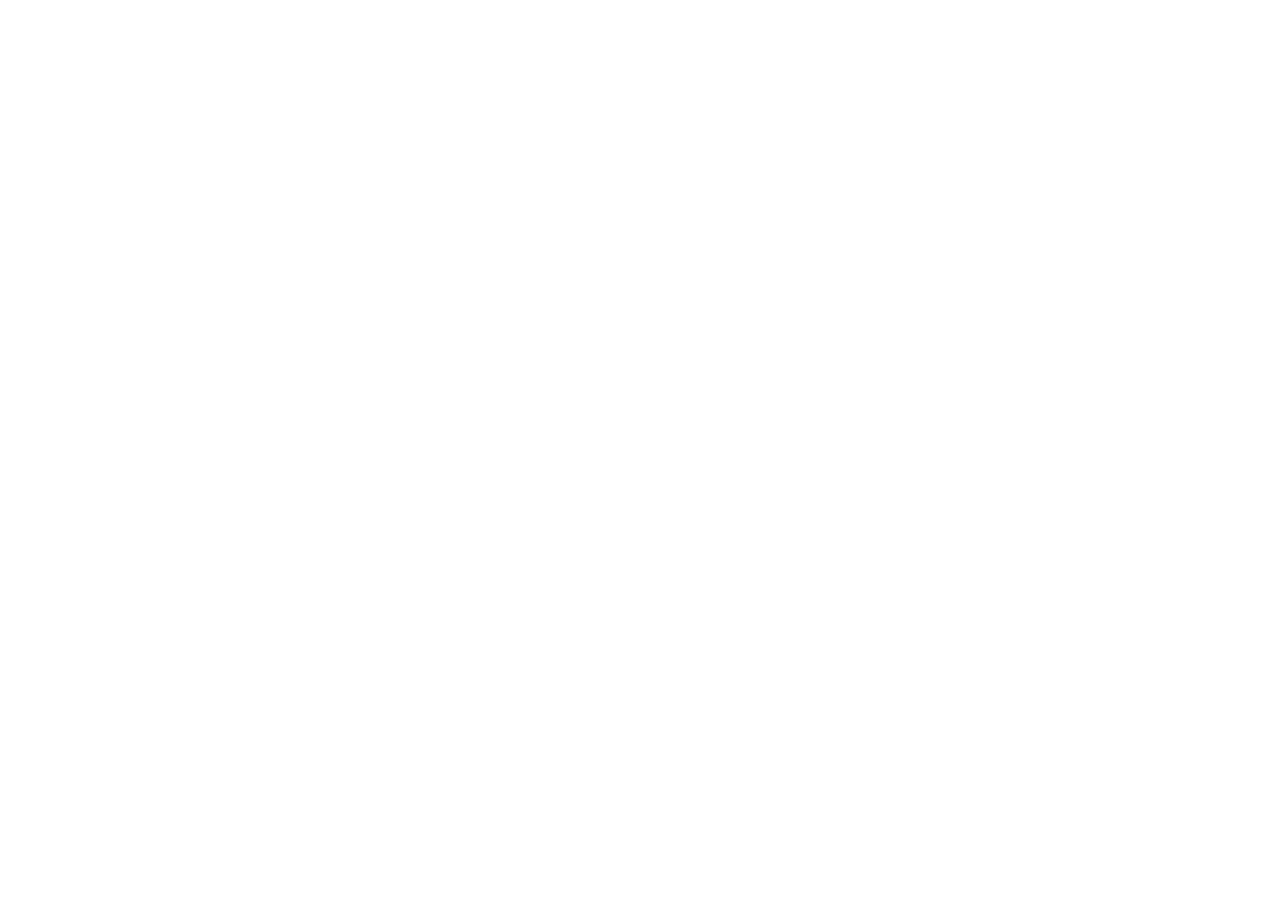
==== src/index.html @ 5429cef2 "add project structure" ====
<!DOCTYPE html>
<html lang="en">
<head>
  <meta charset="UTF-8">
  <meta name="viewport" content="width=device-width, initial-scale=1.0">
  <title>Music Box · grusha</title>
</head>
<body>

</body>
</html>
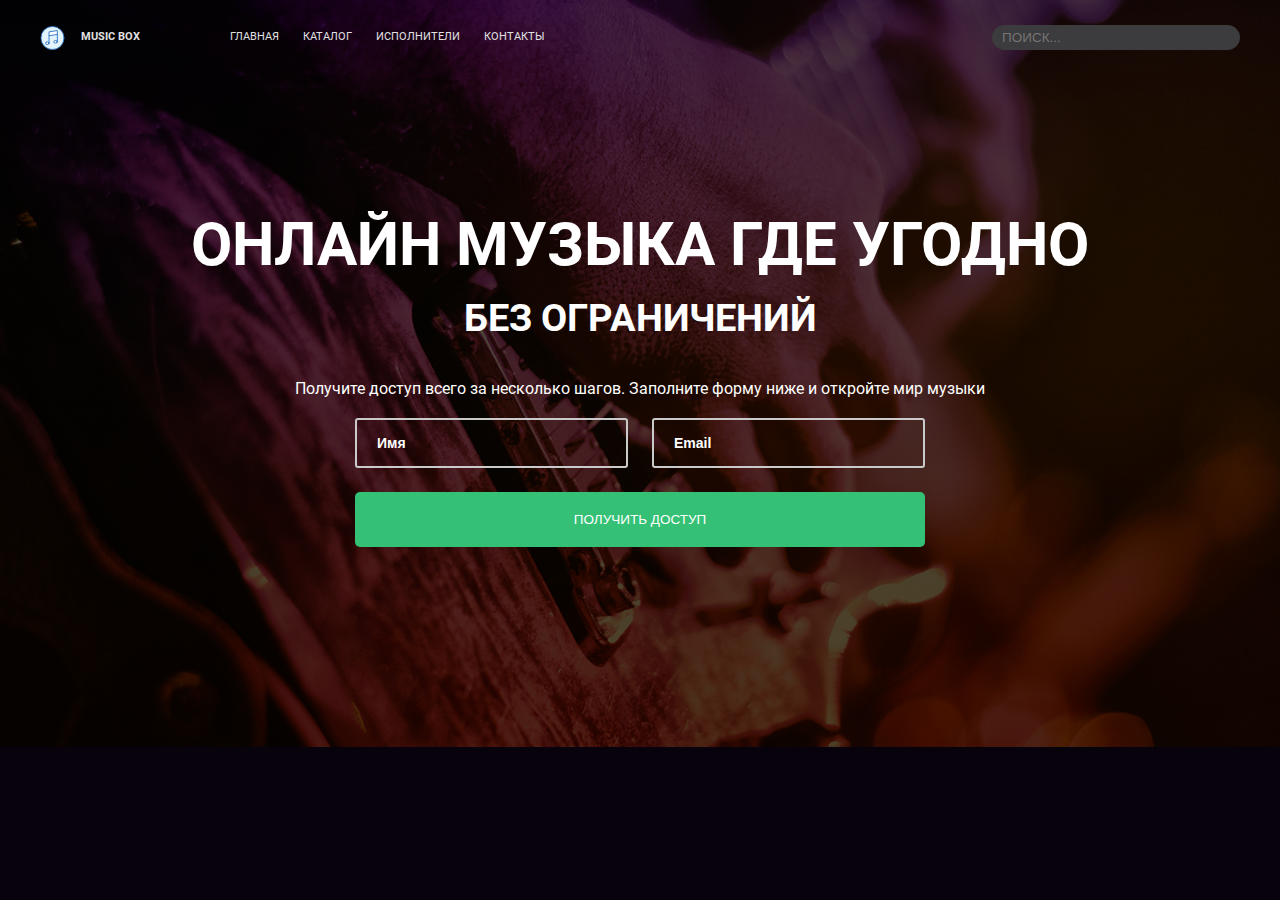
==== commit e5d37379: "add header and hero section" ====
--- a/src/index.html
+++ b/src/index.html
@@ -3,9 +3,60 @@
 <head>
   <meta charset="UTF-8">
   <meta name="viewport" content="width=device-width, initial-scale=1.0">
+  <link rel="stylesheet" href="css/app.css">
   <title>Music Box · grusha</title>
 </head>
 <body>
 
+  <header class="header">
+    <div class="container">
+      <nav class="menu">
+        <div class="menu__link-wrapper">
+          <a class="menu__logo link fw-bold text-uppercase" href="/src/index.html">
+            <img class="menu__logo-img" src="images/logo.svg" alt="Логотип">
+            <span>Music Box</span>
+          </a>
+
+          <ul class="menu__list">
+            <li class="menu__list-item">
+              <a class="menu__list-link link text-uppercase" href="#">Главная</a>
+            </li>
+            <li class="menu__list-item">
+              <a class="menu__list-link link text-uppercase" href="#">Каталог</a>
+            </li>
+            <li class="menu__list-item">
+              <a class="menu__list-link link text-uppercase" href="#">Исполнители</a>
+            </li>
+            <li class="menu__list-item">
+              <a class="menu__list-link link text-uppercase" href="#">Контакты</a>
+            </li>
+          </ul>
+        </div>
+
+        <div class="menu__search">
+          <form class="menu__search-form" action="#">
+            <input class="menu__search-input text-uppercase" type="text" placeholder="Поиск...">
+          </form>
+        </div>
+      </nav>
+    </div>
+  </header>
+
+  <main>
+    <section class="hero" id="page-description">
+      <div class="container">
+        <h1 class="hero__title h1">Онлайн музыка где угодно</h1>
+        <h2 class="hero__subtitle h2">без ограничений</h2>
+        <p class="hero__text">Получите доступ всего за несколько шагов. Заполните форму ниже и откройте мир музыки</p>
+        <form class="hero__form" action="#">
+          <div class="hero__form-fields mb-2">
+            <input class="hero__form-input fw-bold" type="text" placeholder="Имя">
+            <input class="hero__form-input fw-bold" type="text" placeholder="Email">
+          </div>
+          <button class="hero__form-btn text-uppercase" type="submit">Получить доступ</button>
+        </form>
+      </div>
+    </section>
+  </main>
 </body>
 </html>
--- a/src/css/app.css
+++ b/src/css/app.css
@@ -0,0 +1,363 @@
+@font-face {
+  font-family: Roboto;
+  src: url("../fonts/Roboto-Regular.ttf");
+  font-weight: 400;
+  font-style: normal;
+}
+@font-face {
+  font-family: Roboto;
+  src: url("../fonts/Roboto-Medium.ttf");
+  font-weight: 500;
+  font-style: normal;
+}
+@font-face {
+  font-family: Roboto;
+  src: url("../fonts/Roboto-Bold.ttf");
+  font-weight: 700;
+  font-style: normal;
+}
+.container {
+  width: 100%;
+  max-width: 1240px;
+  padding: 0 20px;
+  margin: 0 auto;
+}
+
+.mb-1 {
+  margin-bottom: 15px;
+}
+
+.mb-2 {
+  margin-bottom: 24px;
+}
+
+.mb-3 {
+  margin-bottom: 30px;
+}
+
+.mb-4 {
+  margin-bottom: 40px;
+}
+
+.mb-5 {
+  margin-bottom: 48px;
+}
+
+.mb-6 {
+  margin-bottom: 100px;
+}
+
+.small {
+  font-size: 12.8px;
+  line-height: 19.2px;
+}
+
+.text-uppercase {
+  text-transform: uppercase;
+}
+
+.fw-bold {
+  font-weight: bold;
+}
+
+.h1, .h2 {
+  font-weight: bold;
+  text-transform: uppercase;
+}
+
+.h1 {
+  font-size: 30px;
+  line-height: 45px;
+}
+@media (min-width: 576px) {
+  .h1 {
+    font-size: 35px;
+    line-height: 50px;
+  }
+}
+@media (min-width: 960px) {
+  .h1 {
+    font-size: 60px;
+    line-height: 90px;
+  }
+}
+
+.h2 {
+  font-size: 18px;
+  line-height: 27px;
+}
+@media (min-width: 576px) {
+  .h2 {
+    font-size: 25px;
+    line-height: 34px;
+  }
+}
+@media (min-width: 960px) {
+  .h2 {
+    font-size: 38px;
+    line-height: 57px;
+  }
+}
+
+.h3 {
+  font-size: 16px;
+  line-height: 24px;
+}
+@media (min-width: 576px) {
+  .h3 {
+    font-size: 22px;
+    line-height: 32px;
+  }
+}
+@media (min-width: 960px) {
+  .h3 {
+    font-size: 24px;
+    line-height: 45px;
+  }
+}
+
+.h4 {
+  font-size: 18px;
+}
+
+.link {
+  font-size: 11px;
+  line-height: 12.9px;
+}
+.link:hover {
+  color: #ffffff;
+}
+@media (min-width: 430px) {
+  .link {
+    line-height: 16.5px;
+  }
+}
+
+.btn-outline-white {
+  border: 1px solid #ffffff;
+  border-radius: 5px;
+  background-color: transparent;
+  color: #ffffff;
+}
+
+.header {
+  width: 100%;
+  position: absolute;
+  top: 25px;
+}
+
+.menu {
+  display: flex;
+  justify-content: space-between;
+  flex-direction: column;
+  gap: 18px;
+}
+@media (min-width: 720px) {
+  .menu {
+    flex-direction: row;
+    align-items: center;
+    gap: 30px;
+  }
+}
+.menu__link-wrapper {
+  width: 100%;
+  display: flex;
+  flex-direction: column;
+  gap: 17px;
+}
+@media (min-width: 430px) {
+  .menu__link-wrapper {
+    flex-direction: row;
+    justify-content: space-between;
+    align-items: center;
+  }
+}
+@media (min-width: 720px) {
+  .menu__link-wrapper {
+    gap: 30px;
+    justify-content: start;
+  }
+}
+@media (min-width: 960px) {
+  .menu__link-wrapper {
+    gap: 90px;
+  }
+}
+.menu__logo {
+  display: flex;
+  align-items: center;
+  gap: 16px;
+}
+.menu__logo-img {
+  width: 25px;
+  height: 24px;
+}
+@media (min-width: 430px) {
+  .menu__logo {
+    gap: 12px;
+  }
+}
+@media (min-width: 720px) {
+  .menu__logo {
+    gap: 16px;
+  }
+}
+.menu__list {
+  display: flex;
+  flex-direction: column;
+  gap: 3px;
+}
+@media (min-width: 430px) {
+  .menu__list {
+    flex-direction: row;
+    gap: 8px;
+  }
+}
+@media (min-width: 720px) {
+  .menu__list {
+    gap: 14px;
+  }
+}
+@media (min-width: 960px) {
+  .menu__list {
+    gap: 24px;
+  }
+}
+.menu__list-item {
+  line-height: 12.9px;
+}
+.menu__list-link {
+  vertical-align: middle;
+}
+.menu__search {
+  width: 100%;
+}
+@media (min-width: 720px) {
+  .menu__search {
+    max-width: 240px;
+  }
+}
+@media (min-width: 960px) {
+  .menu__search {
+    max-width: 248px;
+  }
+}
+.menu__search-input {
+  width: 100%;
+  padding: 5px 10px;
+  font-size: 13.5px;
+  color: #757575;
+  background-color: #3C3B3D;
+  border: none;
+  border-radius: 50px;
+}
+.menu__search-input::placeholder {
+  color: #757575;
+}
+
+.hero {
+  color: #ffffff;
+  text-align: center;
+  background-image: url("../images/banner.png");
+  background-position: center;
+  background-size: cover;
+  padding: 248px 0;
+}
+@media (min-width: 430px) {
+  .hero {
+    padding: 200px 0;
+  }
+}
+.hero__subtitle {
+  margin-bottom: 16px;
+}
+@media (min-width: 576px) {
+  .hero__subtitle {
+    margin-bottom: 30px;
+  }
+}
+.hero__text {
+  margin-bottom: 17px;
+}
+.hero__form {
+  max-width: 570px;
+  margin: 0 auto;
+}
+.hero__form-fields {
+  display: flex;
+  flex-direction: column;
+  gap: 24px;
+}
+@media (min-width: 576px) {
+  .hero__form-fields {
+    flex-direction: row;
+  }
+}
+.hero__form-input {
+  font-size: 14px;
+  border: 2px solid #CACACA;
+  border-radius: 3px;
+  background-color: transparent;
+  padding: 15px 20px;
+  width: 100%;
+}
+.hero__form-input::placeholder {
+  color: #ffffff;
+}
+@media (min-width: 576px) {
+  .hero__form-input {
+    max-width: 273px;
+  }
+}
+.hero__form-btn {
+  font-size: 13.5px;
+  color: #ffffff;
+  border: none;
+  border-radius: 5px;
+  background-color: #34C176;
+  width: 100%;
+  max-width: 570px;
+  padding: 20px 30px;
+}
+
+* {
+  box-sizing: border-box;
+}
+
+body {
+  font-family: Roboto, sans-serif;
+  line-height: 1.5;
+  color: #E0E0E0;
+  background-color: #08020D;
+  margin: 0;
+  padding: 0;
+}
+
+a {
+  text-decoration: none;
+  color: inherit;
+  display: inline-block;
+}
+
+ul,
+li {
+  list-style: none;
+  padding: 0;
+  margin: 0;
+}
+
+h1,
+h2,
+h3,
+h4,
+h5,
+h6 {
+  margin: 0;
+  font-size: inherit;
+}
+
+p {
+  margin: 0;
+}
+
+/*# sourceMappingURL=app.css.map */
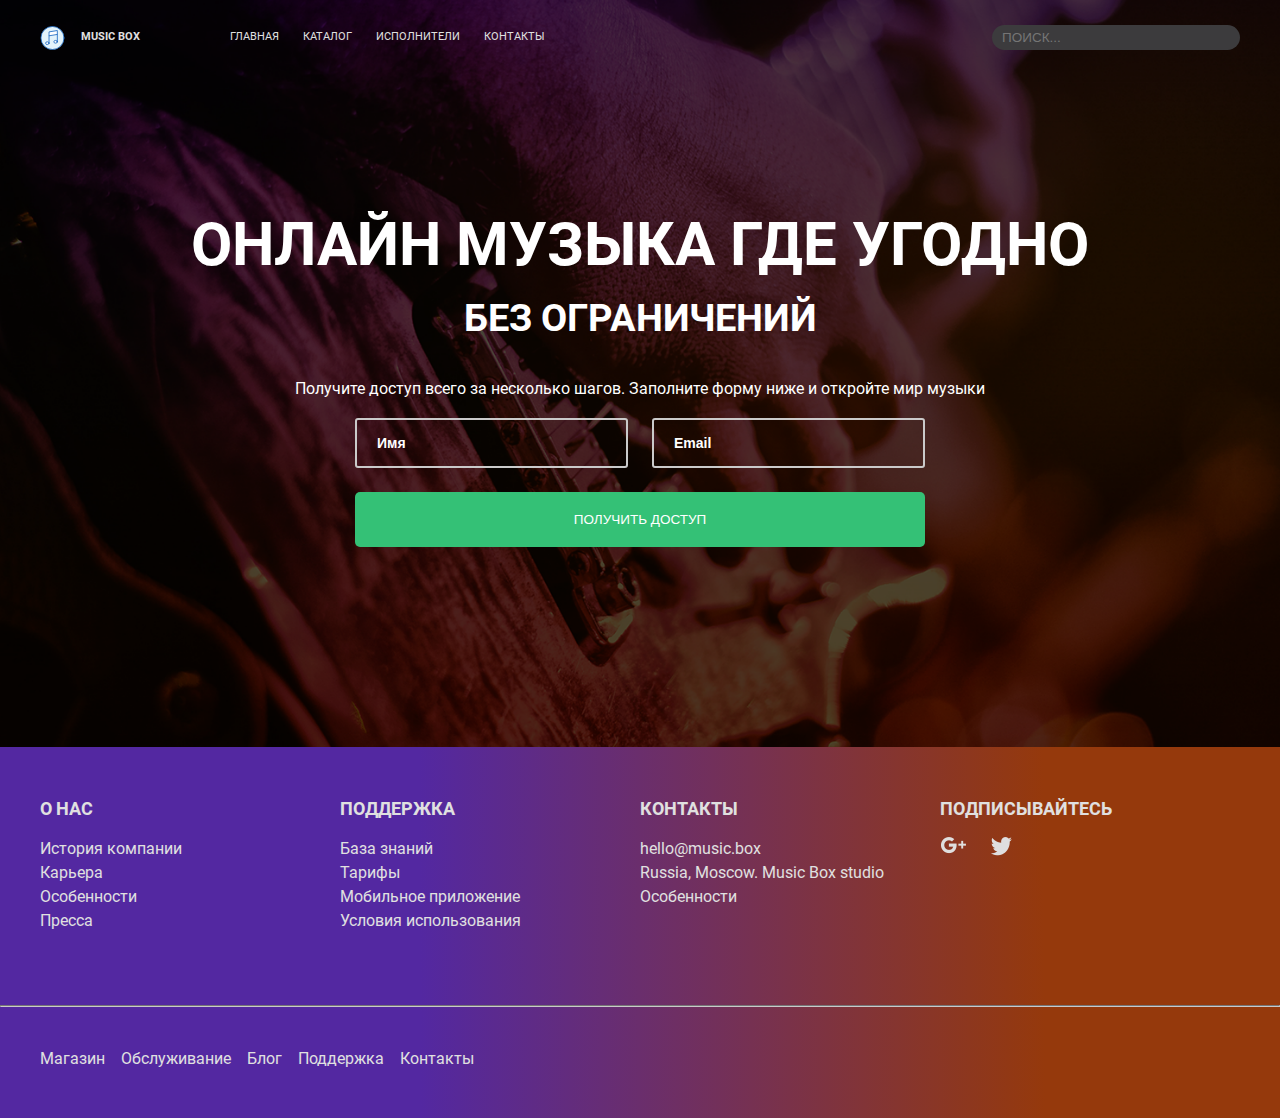
==== commit 9f07aa81: "add footer block" ====
--- a/src/index.html
+++ b/src/index.html
@@ -58,5 +58,95 @@
       </div>
     </section>
   </main>
+
+  <footer class="footer">
+    <div class="container">
+      <div class="footer__top-wrapper">
+        <div class="footer__top-item">
+          <h2 class="footer__top-header text-uppercase fw-bold mb-1">О нас</h2>
+            <ul class="list">
+              <li class="list__item">
+                <a class="list__link" href="#">История компании</a>
+              </li>
+              <li class="list__item">
+                <a class="list__link" href="#">Карьера</a>
+              </li>
+              <li class="list__item">
+                <a class="list__link" href="#">Особенности</a>
+              </li>
+              <li class="list__item">
+                <a class="list__link" href="#">Пресса</a>
+              </li>
+            </ul>
+        </div>
+        <div class="footer__top-item">
+          <h2 class="footer__top-header text-uppercase fw-bold mb-1">Поддержка</h2>
+            <ul class="list">
+              <li class="list__item">
+                <a class="list__link" href="#">База знаний</a>
+              </li>
+              <li class="list__item">
+                <a class="list__link" href="#">Тарифы</a>
+              </li>
+              <li class="list__item">
+                <a class="list__link" href="#">Мобильное приложение</a>
+              </li>
+              <li class="list__item">
+                <a class="list__link" href="#">Условия использования</a>
+              </li>
+            </ul>
+        </div>
+        <div class="footer__top-item">
+          <h2 class="footer__top-header text-uppercase fw-bold mb-1">Контакты</h2>
+            <ul class="list">
+              <li class="list__item">
+                <a class="list__link" href="mailto:hello@music.box">hello@music.box</a>
+              </li>
+              <li class="list__item">
+                <a class="list__link" href="/">Russia, Moscow. Music Box studio</a>
+              </li>
+              <li class="list__item">
+                <a class="list__link" href="tel:+74999999999">Особенности</a>
+              </li>
+            </ul>
+        </div>
+        <div class="footer__top-item">
+          <h2 class="footer__top-header text-uppercase fw-bold mb-1">Подписывайтесь</h2>
+            <ul class="social-list">
+              <li class="social-list__item">
+                <a class="social-list__link" href="#">
+                  <img class="social-list__img" src="images/Google+.png" alt="Google+">
+                </a>
+              </li>
+              <li class="social-list__item">
+                <a class="social-list__link" href="#">
+                  <img class="social-list__img" src="images/Twitter.png" alt="Twitter">
+                </a>
+              </li>
+            </ul>
+        </div>
+      </div>
+    </div>
+    <hr class="footer__divider">
+    <div class="container">
+      <ul class="footer__bottom-list mt-4 mb-1">
+        <li class="footer__bottom-item">
+          <a class="footer__bottom-link" href="#">Магазин</a>
+        </li>
+        <li class="footer__bottom-item">
+          <a class="footer__bottom-link" href="#">Обслуживание</a>
+        </li>
+        <li class="footer__bottom-item">
+          <a class="footer__bottom-link" href="#">Блог</a>
+        </li>
+        <li class="footer__bottom-item">
+          <a class="footer__bottom-link" href="#">Поддержка</a>
+        </li>
+        <li class="footer__bottom-item">
+          <a class="footer__bottom-link" href="#">Контакты</a>
+        </li>
+      </ul>
+    </div>
+  </footer>
 </body>
 </html>
--- a/src/css/app.css
+++ b/src/css/app.css
@@ -27,24 +27,48 @@
   margin-bottom: 15px;
 }
 
+.mt-1 {
+  margin-top: 15px;
+}
+
 .mb-2 {
   margin-bottom: 24px;
 }
 
+.mt-2 {
+  margin-top: 24px;
+}
+
 .mb-3 {
   margin-bottom: 30px;
 }
 
+.mt-3 {
+  margin-top: 30px;
+}
+
 .mb-4 {
   margin-bottom: 40px;
 }
 
+.mt-4 {
+  margin-top: 40px;
+}
+
 .mb-5 {
   margin-bottom: 48px;
 }
 
+.mt-5 {
+  margin-top: 48px;
+}
+
 .mb-6 {
   margin-bottom: 100px;
+}
+
+.mt-6 {
+  margin-top: 100px;
 }
 
 .small {
@@ -253,6 +277,71 @@
 }
 .menu__search-input::placeholder {
   color: #757575;
+}
+
+.footer {
+  background: linear-gradient(89.75deg, #5328a1 32.83%, #95390c 81.56%);
+  padding: 3rem 0 2rem;
+}
+.footer__top-wrapper {
+  display: flex;
+  gap: 30px;
+  margin-bottom: 72px;
+  flex-direction: column;
+}
+@media (min-width: 576px) {
+  .footer__top-wrapper {
+    flex-direction: row;
+    flex-wrap: wrap;
+  }
+}
+@media (min-width: 720px) {
+  .footer__top {
+    gap: 40px;
+  }
+}
+@media (min-width: 576px) {
+  .footer__top-item {
+    flex-basis: 270px;
+    flex-grow: 1;
+  }
+}
+@media (min-width: 1220px) {
+  .footer__top-item {
+    flex-grow: 0;
+  }
+}
+.footer__top-header {
+  font-size: 18px;
+  line-height: 27px;
+}
+.footer__divider {
+  margin: unset;
+  border-color: #CACACA;
+}
+.footer__bottom-list {
+  display: flex;
+  flex-direction: column;
+  gap: 16px;
+}
+@media (min-width: 576px) {
+  .footer__bottom-list {
+    flex-direction: row;
+  }
+}
+.footer__bottom-link {
+  font-size: 16px;
+  line-height: 24px;
+}
+
+.list__link {
+  font-size: 16px;
+  line-height: 24px;
+}
+
+.social-list {
+  display: flex;
+  gap: 24px;
 }
 
 .hero {
